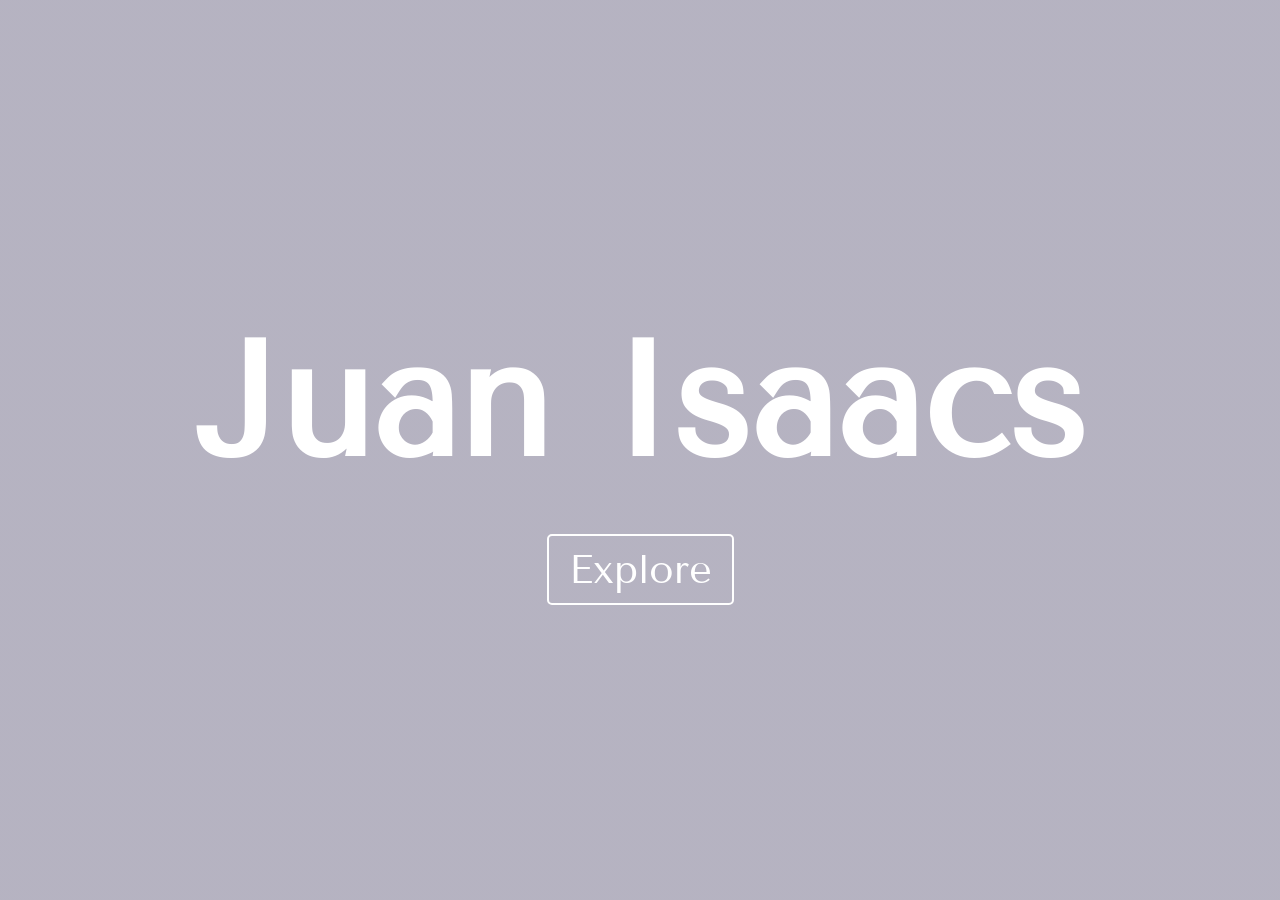
==== index.html @ 9f93a2f0 "Moved website files to root" ====
<html lang="en">
<head>
    <meta charset="UTF-8">
    <meta name="viewport" content="width=device-width, initial-scale=1.0">
    <title>Background Video</title>
    <link rel="stylesheet" href="styles.css" />
    <link href="https://fonts.googleapis.com/css2?family=Tenor+Sans&display=swap" rel="stylesheet">
</head>
<body>

    <section class="hero">
        <video autoplay loop muted plays-inline class="back-video">
            <source src="assets/video.mp4">
        </video>


        <section class="content">
            <h1>Juan Isaacs</h1>
            <a href="https://github.com/juani1499">Explore</a>
        </section>

    </section>
</body>
</html>
---- styles.css ----
* {
    padding: 0;
    margin: 0;
    box-sizing: border-box;
    font-family: 'Tenor Sans', sans-serif; 
}

.hero{
    width: 100%;
    height: 100vh;
    background-image: linear-gradient(rgba(12, 3, 51, 0.3), rgba(12, 3, 51, 0.3));
    padding: 0 5%;
    display: flex;
    justify-content: center;
    align-items: center;
}


.content{
    text-align: center;

}

.content a {
    font-size: 40px; /* adjust this value to your preference */
    color: #fff;    /* white color for the text */
    text-decoration: none; 
    border: 2px solid #fff; /* adds a border */
    padding: 10px 20px;     /* padding around the text */
    border-radius: 5px;    /* rounded corners */
    transition: 0.3s; 
}

.content a:hover {
    background-color: #fff;   /* white background on hover */
    color: #000;              /* black text on hover */
}

.content h1{
    font-size: 160px;
    color: #fff;
    font-weight: 600;
    transition: 0.5s;
    margin-bottom: 50px;
}



.back-video {
    position: absolute;
    right: 0;
    bottom: 0;
    z-index: -1;
}

@media (min-aspect-ratio: 16/9) {
    .back-video {
        width: 100%;
        height: auto;
    }
}

@media (max-aspect-ratio: 16/9) {
    .back-video {
        width: auto;
        height: 100%;
    }
}
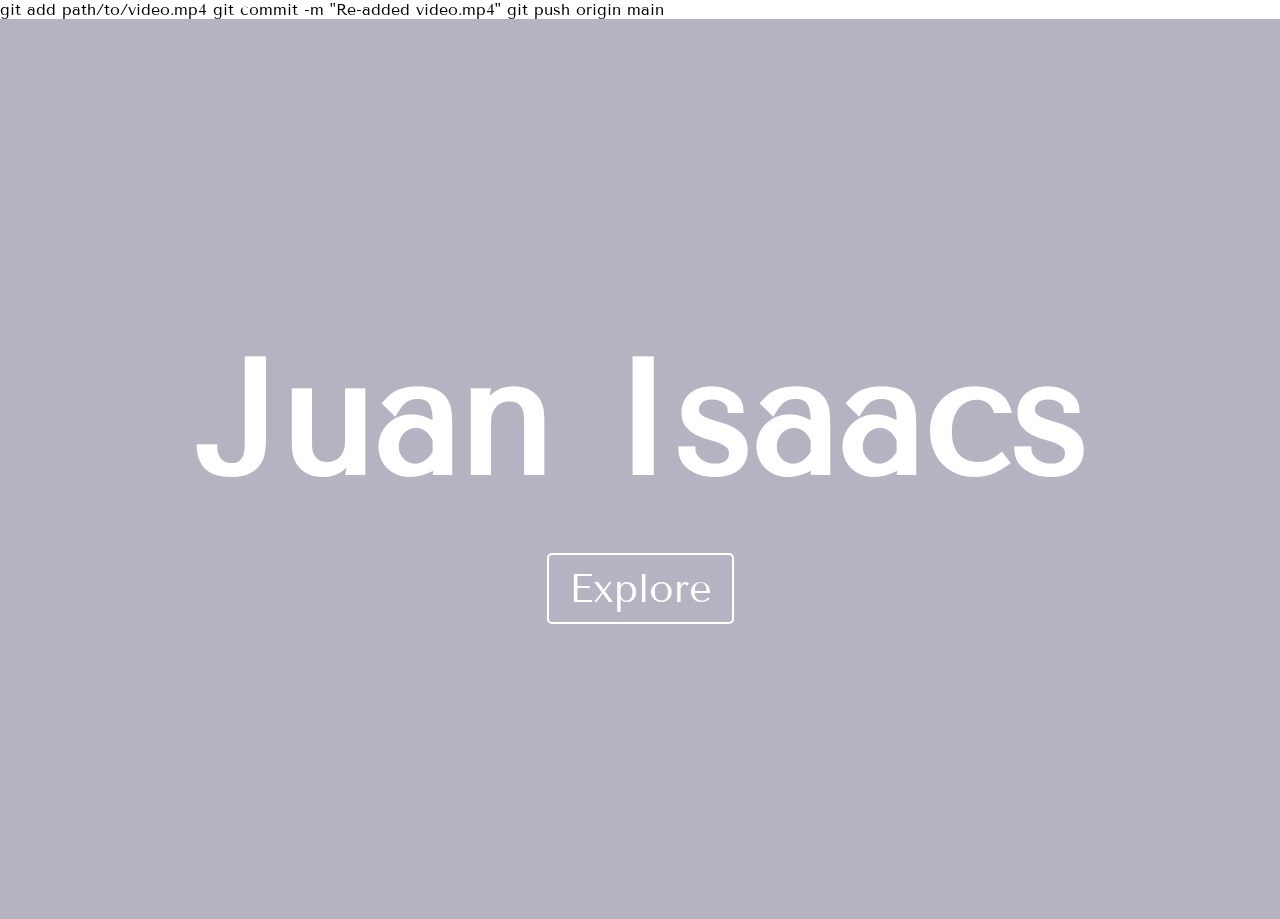
==== commit 2682ab24: "Removed unintended line from index.html" ====
--- a/index.html
+++ b/index.html
@@ -7,10 +7,13 @@
     <link href="https://fonts.googleapis.com/css2?family=Tenor+Sans&display=swap" rel="stylesheet">
 </head>
 <body>
-
+    git add path/to/video.mp4
+    git commit -m "Re-added video.mp4"
+    git push origin main
+    
     <section class="hero">
         <video autoplay loop muted plays-inline class="back-video">
-            <source src="assets/video.mp4">
+            <source src="video.mp4">
         </video>
 
 
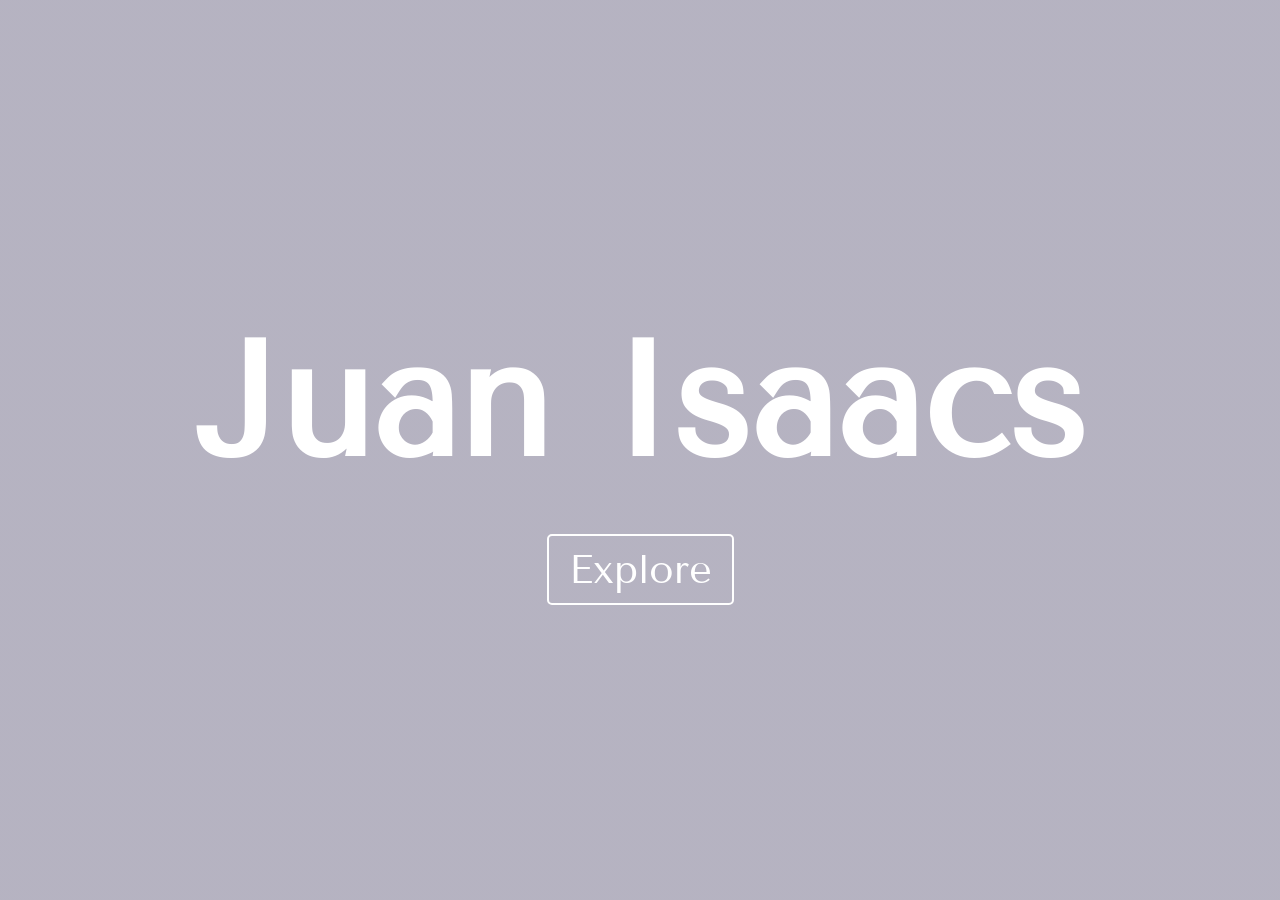
==== commit db0559af: "Removed unintended line from index.html" ====
--- a/index.html
+++ b/index.html
@@ -7,9 +7,6 @@
     <link href="https://fonts.googleapis.com/css2?family=Tenor+Sans&display=swap" rel="stylesheet">
 </head>
 <body>
-    git add path/to/video.mp4
-    git commit -m "Re-added video.mp4"
-    git push origin main
     
     <section class="hero">
         <video autoplay loop muted plays-inline class="back-video">
